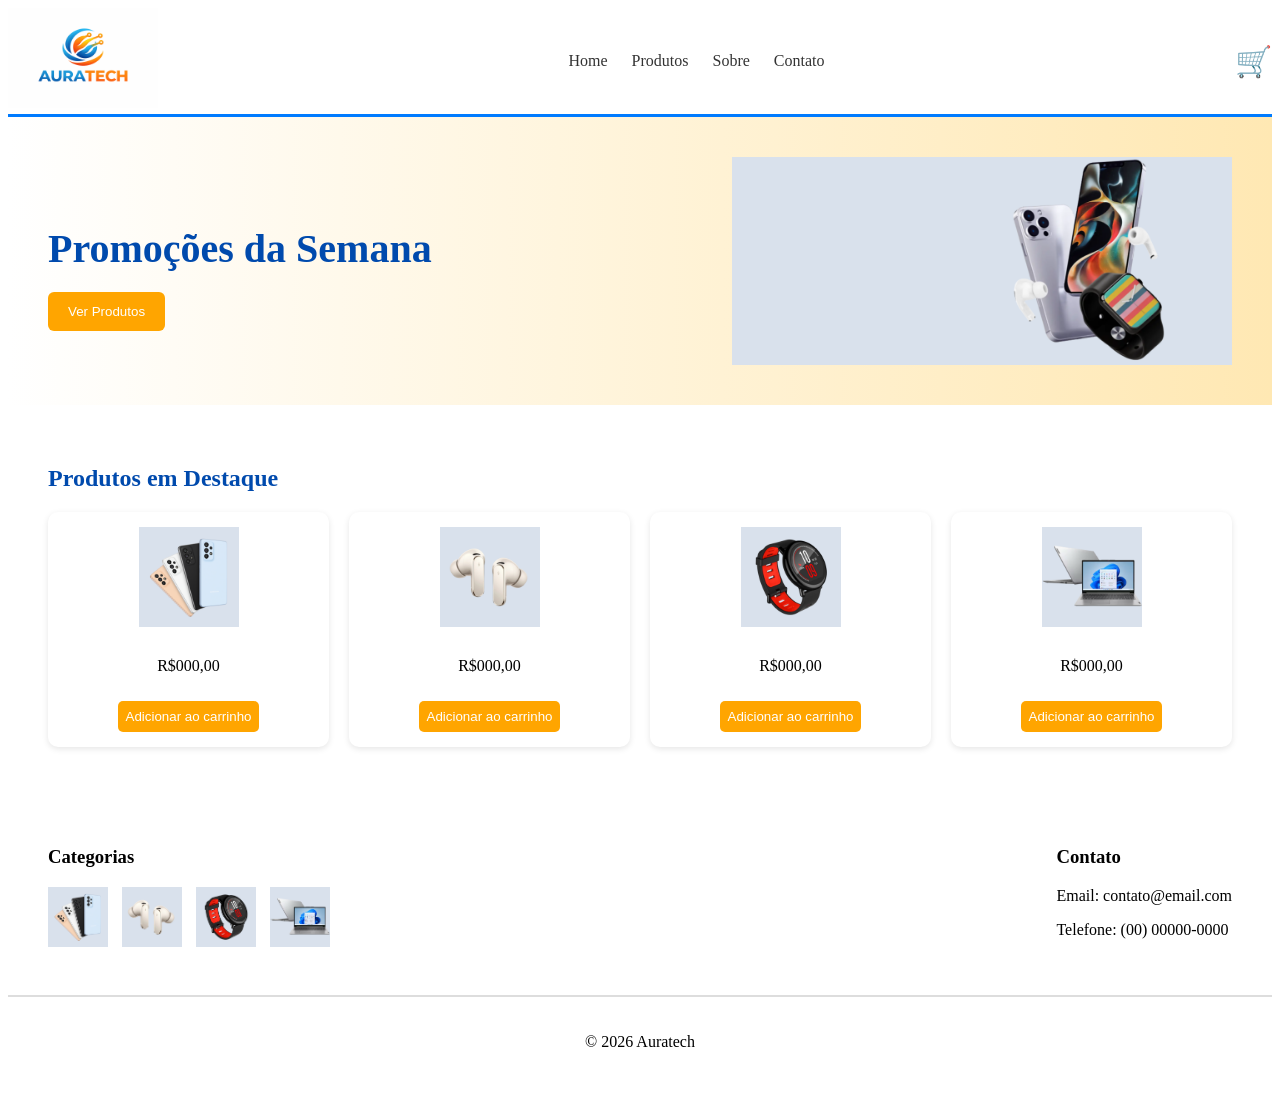
==== auratech_loja/auratech.html @ 2fa9dab0 "teste" ====
<!DOCTYPE html>
<html lang="pt-BR">
<head>
  <meta charset="UTF-8">
  <title>Auratech</title>
  <link rel="stylesheet" href="style/auratech.css">
</head>
<body>

<header>
  <div class="logo">
    <img 
      src="img/logo_auratech.png" 
      alt="Auratech" 
      width="150">
  </div>
</div>
  <nav>
    <a href="auratech.html">Home</a>
    <a href="produtos.html">Produtos</a>
    <a href="#">Sobre</a>
    <a href="#">Contato</a>
  </nav>
  <div class="icons">
    🛒
  </div>
</header>

<section class="hero">
  <div class="hero-text">
    <h1>Promoções da Semana</h1>
    <button>Ver Produtos</button>
  </div>
  <div class="hero-img">
    <img src="img/banner.png" alt="">
  </div>
</section>

<section class="produtos">
  <h2>Produtos em Destaque</h2>

  <div class="grid">
    <div class="card">
      <img src="img/celular.png">
      <p>R$000,00</p>
      <button>Adicionar ao carrinho</button>
    </div>

    <div class="card">
      <img src="img/fone.png">
      <p>R$000,00</p>
      <button>Adicionar ao carrinho</button>
    </div>

    <div class="card">
      <img src="img/relogio.png">
      <p>R$000,00</p>
      <button>Adicionar ao carrinho</button>
    </div>

    <div class="card">
      <img src="img/notebook.png">
      <p>R$000,00</p>
      <button>Adicionar ao carrinho</button>
    </div>
  </div>
</section>

<section class="info">
  <div class="categorias">
    <h3>Categorias</h3>
    <div class="icons-cat">
      <img src="img/celular.png">
      <img src="img/fone.png">
      <img src="img/relogio.png">
      <img src="img/notebook.png">
    </div>
  </div>

  <div class="contato">
    <h3>Contato</h3>
    <p>Email: contato@email.com</p>
    <p>Telefone: (00) 00000-0000</p>
  </div>
</section>

<footer>
  <p>© 2026 Auratech</p>
</footer>

</body>
</html>
---- auratech_loja/style/auratech.css ----
'* {
  margin: 0;
  padding: 0;
  box-sizing: border-box;
  font-family: Arial, sans-serif;
}

body {
  background: #f4f6f8;
}

/* HEADER */
header {
  display: flex;
  justify-content: space-between;
  align-items: center;
  padding: 0px 0px;
  background: white;
  border-bottom: 3px solid #007bff;
}

header .logo {
  font-weight: bold;
  color: #007bff;
  font-size: 22px;
}

nav a {
  margin: 0 10px;
  text-decoration: none;
  color: #333;
}

/* HERO */
.hero {
  display: flex;
  justify-content: space-between;
  align-items: center;
  padding: 40px;
  background: linear-gradient(to right, #fff, #ffe8b3);
}

.hero-text h1 {
  font-size: 40px;
  color: #004aad;
  margin-bottom: 20px;
}

.hero button {
  padding: 12px 20px;
  border: none;
  background: orange;
  color: white;
  border-radius: 6px;
  cursor: pointer;
}

.hero img {
  display: flex;
  justify-content: space-between;
  align-items: center;
  max-width: 500px;
}

/* PRODUTOS */
.produtos {
  padding: 40px;
}

.produtos h2 {
  margin-bottom: 20px;
  color: #004aad;
}

.grid {
  display: grid;
  grid-template-columns: repeat(4, 1fr);
  gap: 20px;
}

.card {
  background: white;
  padding: 15px;
  border-radius: 10px;
  text-align: center;
  box-shadow: 0 2px 6px rgba(0,0,0,0.1);
}

.card img {
  width: 100px;
  margin-bottom: 10px;
}

.card button {
  margin-top: 10px;
  background: orange;
  border: none;
  padding: 8px;
  color: white;
  border-radius: 5px;
  cursor: pointer;
}

/* INFO */
.info {
  display: flex;
  justify-content: space-between;
  padding: 40px;
}

.icons-cat img {
  width: 60px;
  margin-right: 10px;
}

/* FOOTER */
footer {
  text-align: center;
  padding: 20px;
  background: white;
  border-top: 2px solid #ddd;
}

.icons {
  font-size: 30px; /* ajuste como quiser */
}
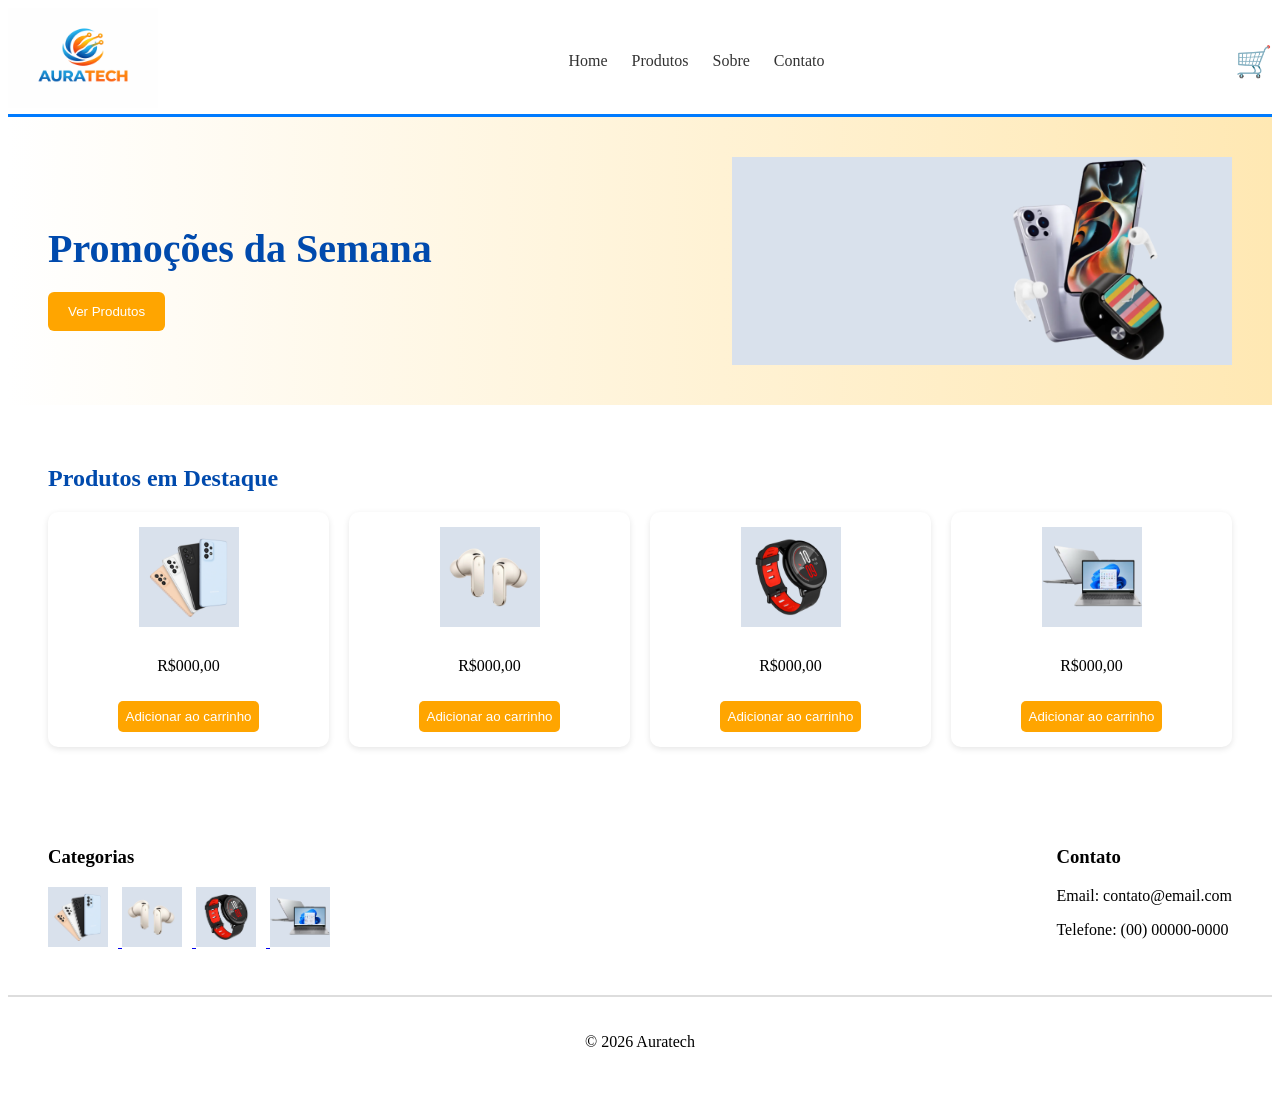
==== commit 651c8038: "Add files via upload" ====
--- a/auratech_loja/auratech.html
+++ b/auratech_loja/auratech.html
@@ -1,92 +1,131 @@
-<!DOCTYPE html>
-<html lang="pt-BR">
-<head>
-  <meta charset="UTF-8">
-  <title>Auratech</title>
-  <link rel="stylesheet" href="style/auratech.css">
-</head>
-<body>
-
-<header>
-  <div class="logo">
-    <img 
-      src="img/logo_auratech.png" 
-      alt="Auratech" 
-      width="150">
-  </div>
-</div>
-  <nav>
-    <a href="auratech.html">Home</a>
-    <a href="produtos.html">Produtos</a>
-    <a href="#">Sobre</a>
-    <a href="#">Contato</a>
-  </nav>
-  <div class="icons">
-    🛒
-  </div>
-</header>
-
-<section class="hero">
-  <div class="hero-text">
-    <h1>Promoções da Semana</h1>
-    <button>Ver Produtos</button>
-  </div>
-  <div class="hero-img">
-    <img src="img/banner.png" alt="">
-  </div>
-</section>
-
-<section class="produtos">
-  <h2>Produtos em Destaque</h2>
-
-  <div class="grid">
-    <div class="card">
-      <img src="img/celular.png">
-      <p>R$000,00</p>
-      <button>Adicionar ao carrinho</button>
-    </div>
-
-    <div class="card">
-      <img src="img/fone.png">
-      <p>R$000,00</p>
-      <button>Adicionar ao carrinho</button>
-    </div>
-
-    <div class="card">
-      <img src="img/relogio.png">
-      <p>R$000,00</p>
-      <button>Adicionar ao carrinho</button>
-    </div>
-
-    <div class="card">
-      <img src="img/notebook.png">
-      <p>R$000,00</p>
-      <button>Adicionar ao carrinho</button>
-    </div>
-  </div>
-</section>
-
-<section class="info">
-  <div class="categorias">
-    <h3>Categorias</h3>
-    <div class="icons-cat">
-      <img src="img/celular.png">
-      <img src="img/fone.png">
-      <img src="img/relogio.png">
-      <img src="img/notebook.png">
-    </div>
-  </div>
-
-  <div class="contato">
-    <h3>Contato</h3>
-    <p>Email: contato@email.com</p>
-    <p>Telefone: (00) 00000-0000</p>
-  </div>
-</section>
-
-<footer>
-  <p>© 2026 Auratech</p>
-</footer>
-
-</body>
+<!DOCTYPE html>
+<html lang="pt-BR">
+<head>
+  <meta charset="UTF-8">
+  <title>Auratech</title>
+  <link rel="stylesheet" href="style/auratech.css">
+</head>
+<body>
+
+<header>
+  <div class="logo">
+    <img src="img/logo_auratech.png" alt="Auratech" width="150">
+  </div>
+
+  <nav>
+    <a href="auratech.html">Home</a>
+    <a href="produtos.html">Produtos</a>
+    <a href="sobre.html">Sobre</a>
+    <a href="#">Contato</a>
+  </nav>
+
+  <div class="icons">🛒</div>
+</header>
+
+<section class="hero">
+  <div class="hero-text">
+    <h1>Promoções da Semana</h1>
+
+    <a href="produtos.html">
+      <button>Ver Produtos</button>
+    </a>
+  </div>
+
+  <div class="hero-img">
+    <img src="img/banner.png" alt="">
+  </div>
+</section>
+
+<section class="produtos">
+  <h2>Produtos em Destaque</h2>
+
+  <div class="grid">
+
+    <!-- TELEFONE -->
+    <div class="card">
+      <a href="produto-telefone.html">
+        <img src="img/celular.png">
+      </a>
+
+      <p>R$000,00</p>
+
+      <a href="produto-telefone.html">
+        <button>Adicionar ao carrinho</button>
+      </a>
+    </div>
+
+    <!-- FONE -->
+    <div class="card">
+      <a href="produto-fone.html">
+        <img src="img/fone.png">
+      </a>
+
+      <p>R$000,00</p>
+
+      <a href="produto-fone.html">
+        <button>Adicionar ao carrinho</button>
+      </a>
+    </div>
+
+    <!-- RELÓGIO -->
+    <div class="card">
+      <a href="produto-relogio.html">
+        <img src="img/relogio.png">
+      </a>
+
+      <p>R$000,00</p>
+
+      <a href="produto-relogio.html">
+        <button>Adicionar ao carrinho</button>
+      </a>
+    </div>
+
+    <!-- NOTEBOOK -->
+    <div class="card">
+      <a href="produto-notebook.html">
+        <img src="img/notebook.png">
+      </a>
+
+      <p>R$000,00</p>
+
+      <a href="produto-notebook.html">
+        <button>Adicionar ao carrinho</button>
+      </a>
+    </div>
+
+  </div>
+</section>
+
+<section class="info">
+  <div class="categorias">
+    <h3>Categorias</h3>
+
+    <div class="icons-cat">
+      <a href="produto-telefone.html">
+        <img src="img/celular.png">
+      </a>
+      <a href="produto-fone.html">
+        <img src="img/fone.png">
+      </a>
+      <a href="produto-relogio.html">
+        <img src="img/relogio.png">
+      </a>
+      <a href="produto-notebook.html">
+        <img src="img/notebook.png">
+      </a>
+    </div>
+  </div>
+
+  <div class="contato">
+    <h3>Contato</h3>
+    <p>Email: contato@email.com</p>
+    <p>Telefone: (00) 00000-0000</p>
+  </div>
+</section>
+
+<footer>
+  <p>© 2026 Auratech</p>
+</footer>
+
+</body>
 </html>
